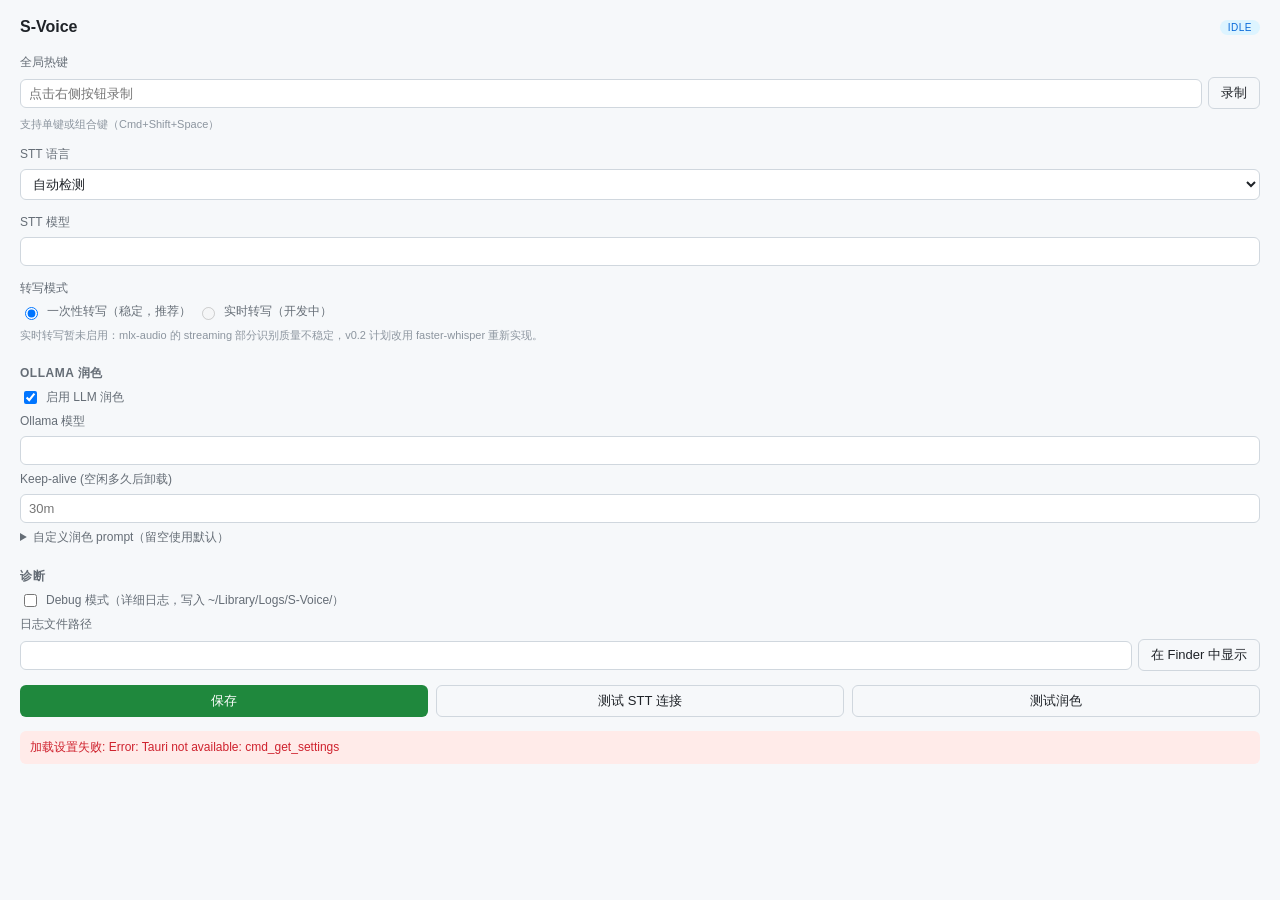
==== ui/index.html @ fd849587 "Initial commit" ====
<!DOCTYPE html>
<html lang="zh-CN">
<head>
  <meta charset="UTF-8">
  <meta name="viewport" content="width=device-width, initial-scale=1.0">
  <title>S-Voice — Settings</title>
  <link rel="stylesheet" href="styles.css">
</head>
<body>
  <div class="container">
    <header>
      <h1>S-Voice</h1>
      <span class="badge" id="state-badge">idle</span>
    </header>

    <section>
      <label>全局热键</label>
      <div class="row">
        <input type="text" id="hotkey" readonly placeholder="点击右侧按钮录制">
        <button id="record-hotkey" class="btn-secondary">录制</button>
        <button id="clear-hotkey" class="btn-secondary" hidden>✕</button>
      </div>
      <p class="hint" id="hotkey-hint">支持单键或组合键（Cmd+Shift+Space）</p>
    </section>

    <section>
      <label>STT 语言</label>
      <select id="language">
        <option value="auto" selected>自动检测</option>
        <option value="zh">中文 (zh)</option>
        <option value="en">English (en)</option>
        <option value="ja">日本語 (ja)</option>
      </select>
    </section>

    <section>
      <label>STT 模型</label>
      <input type="text" id="stt-model">
    </section>

    <section>
      <label>转写模式</label>
      <div class="row" id="streaming-mode">
        <label class="checkbox">
          <input type="radio" name="streaming" value="off" id="streaming-off" checked>
          <span>一次性转写（稳定，推荐）</span>
        </label>
        <label class="checkbox" title="v0.2 实现：需要换 faster-whisper 替换 mlx-audio 的 alignatt streaming">
          <input type="radio" name="streaming" value="on" id="streaming-on" disabled>
          <span>实时转写（开发中）</span>
        </label>
      </div>
      <p class="hint" id="streaming-hint">实时转写暂未启用：mlx-audio 的 streaming 部分识别质量不稳定，v0.2 计划改用 faster-whisper 重新实现。</p>
    </section>

    <section>
      <h2>Ollama 润色</h2>
      <div class="row">
        <label class="checkbox">
          <input type="checkbox" id="polish-enabled" checked>
          <span>启用 LLM 润色</span>
        </label>
      </div>
      <label>Ollama 模型</label>
      <input type="text" id="ollama-model">
      <label>Keep-alive (空闲多久后卸载)</label>
      <input type="text" id="ollama-keepalive" placeholder="30m">
      <details>
        <summary>自定义润色 prompt（留空使用默认）</summary>
        <textarea id="polish-prompt" rows="6"></textarea>
      </details>
    </section>

    <section>
      <h2>诊断</h2>
      <div class="row">
        <label class="checkbox">
          <input type="checkbox" id="debug">
          <span>Debug 模式（详细日志，写入 ~/Library/Logs/S-Voice/）</span>
        </label>
      </div>
      <label>日志文件路径</label>
      <div class="row">
        <input type="text" id="log-path" readonly>
        <button id="open-log-dir" class="btn-secondary">在 Finder 中显示</button>
      </div>
    </section>

    <section class="actions">
      <button id="save" class="btn-primary">保存</button>
      <button id="test-stt" class="btn-secondary">测试 STT 连接</button>
      <button id="test-polish" class="btn-secondary">测试润色</button>
    </section>

    <section id="status" class="status" hidden></section>
  </div>

  <script src="tauri.js"></script>
  <script src="app.js"></script>
</body>
</html>
---- ui/styles.css ----
/* --- Settings window --- */
* { box-sizing: border-box; }
body {
  margin: 0;
  font-family: -apple-system, BlinkMacSystemFont, "Segoe UI", "PingFang SC", "Hiragino Sans GB", "Microsoft YaHei", sans-serif;
  font-size: 13px;
  color: #1f2328;
  background: #f6f8fa;
  -webkit-font-smoothing: antialiased;
}
.container {
  padding: 18px 20px;
  display: flex;
  flex-direction: column;
  gap: 14px;
}
header {
  display: flex;
  align-items: center;
  justify-content: space-between;
  margin-bottom: 4px;
}
header h1 {
  font-size: 16px;
  margin: 0;
  font-weight: 600;
}
.badge {
  font-size: 10px;
  padding: 2px 8px;
  border-radius: 10px;
  background: #ddf4ff;
  color: #0969da;
  text-transform: uppercase;
  letter-spacing: 0.5px;
}
.badge.recording { background: #ffebe9; color: #cf222e; }
.badge.processing { background: #fff8c5; color: #9a6700; }
.badge.polishing { background: #ddf4ff; color: #0969da; }
.badge.error { background: #ffebe9; color: #cf222e; }

section { display: flex; flex-direction: column; gap: 6px; }
section h2 {
  font-size: 12px;
  margin: 8px 0 0 0;
  text-transform: uppercase;
  letter-spacing: 0.5px;
  color: #656d76;
  font-weight: 600;
}
label { font-size: 12px; color: #656d76; font-weight: 500; }
input[type="text"], select, textarea {
  font: inherit;
  padding: 6px 8px;
  border: 1px solid #d0d7de;
  border-radius: 6px;
  background: white;
  color: #1f2328;
  outline: none;
  transition: border-color 0.15s;
}
input[type="text"]:focus, select:focus, textarea:focus {
  border-color: #0969da;
  box-shadow: 0 0 0 3px rgba(9,105,218,0.1);
}
textarea { font-family: ui-monospace, SFMono-Regular, Menlo, monospace; font-size: 12px; resize: vertical; }
.row { display: flex; gap: 6px; align-items: center; }
.row input[type="text"] { flex: 1; }
.checkbox { display: flex; align-items: center; gap: 6px; cursor: pointer; }
details summary { cursor: pointer; color: #656d76; font-size: 12px; }
.hint { margin: 2px 0 0 0; font-size: 11px; color: #8c959f; }

.btn-primary, .btn-secondary {
  font: inherit;
  padding: 6px 12px;
  border-radius: 6px;
  border: 1px solid transparent;
  cursor: pointer;
  transition: background 0.15s, border-color 0.15s;
}
.btn-primary {
  background: #1f883d;
  color: white;
  font-weight: 500;
}
.btn-primary:hover { background: #1a7f37; }
.btn-secondary {
  background: #f6f8fa;
  border-color: #d0d7de;
  color: #1f2328;
}
.btn-secondary:hover { background: #f3f4f6; border-color: #afb8c1; }
.btn-secondary.recording { background: #cf222e; color: white; border-color: #cf222e; }

.actions { flex-direction: row; gap: 8px; }
.actions button { flex: 1; }

.status {
  padding: 8px 10px;
  border-radius: 6px;
  font-size: 12px;
}
.status.success { background: #dafbe1; color: #1a7f37; }
.status.error   { background: #ffebe9; color: #cf222e; }
.status.info    { background: #ddf4ff; color: #0969da; }

/* Recording mode: the input is the active element being recorded */
input.recording-hotkey {
  border-color: #cf222e;
  background: #fff5f5;
  color: #cf222e;
  font-weight: 500;
}

/* --- Floating panel --- */
.floating-body {
  background: transparent;
  margin: 0;
  overflow: hidden;
  user-select: none;
  -webkit-user-select: none;
  cursor: default;
  /* Panel is persistent; don't intercept mouse clicks. The window itself
     also has focus: false so it never grabs keyboard focus. */
  pointer-events: none;
}
.floating-panel {
  background: linear-gradient(
    to bottom,
    rgba(160, 200, 240, 0.58) 0%,
    rgba(186, 215, 245, 0.42) 55%,
    rgba(210, 230, 250, 0.22) 100%
  );
  backdrop-filter: blur(30px) saturate(180%);
  -webkit-backdrop-filter: blur(30px) saturate(180%);
  border-radius: 12px;
  padding: 8px 14px;
  color: #0a2540;
  font-family: -apple-system, BlinkMacSystemFont, "Segoe UI", "PingFang SC", sans-serif;
  font-size: 15px;
  display: flex;
  flex-direction: column;
  gap: 6px;
  border: 1px solid rgba(255, 255, 255, 0.05);
  box-shadow: inset 0 0 0 1px rgba(255, 255, 255, 0.08);
}
.floating-row {
  display: flex;
  align-items: center;
  justify-content: center;
  gap: 8px;
  position: relative;
}
.floating-text { font-weight: 500; text-align: center; line-height: 1; transform: translateY(-1px); color: #0a2540; }
.floating-text.small { color: rgba(10, 37, 64, 0.55); font-size: 11px; position: absolute; right: 0; top: 50%; transform: translateY(calc(-50% - 1px)); }
.dot {
  width: 8px; height: 8px;
  border-radius: 50%;
  background: #8c8c8c;
  display: inline-block;
}
@keyframes pulse {
  0%, 100% { opacity: 1; }
  50% { opacity: 0.3; }
}
@keyframes breathe {
  0%, 100% { opacity: 1; transform: scale(1); }
  50%      { opacity: 0.45; transform: scale(0.78); }
}
@keyframes fade {
  0%, 100% { opacity: 1; }
  50%      { opacity: 0.45; }
}
.waveform-bar {
  height: 8px;
  min-width: 8px;
  width: 0%;
  background: #8c8c8c;
  border-radius: 4px;
  transition: width 60ms linear, background-color 200ms;
  align-self: center;          /* centre within the column-flex panel */
}
.waveform-bar.recording  { background: #30d158; animation: breathe 1.5s ease-in-out infinite; }
.waveform-bar.processing  { background: #ff9f0a; animation: fade 1.5s ease-in-out infinite; }
.waveform-bar.polishing   { background: #0969da; animation: fade 1.5s ease-in-out infinite; }
.waveform-bar.error      { background: #ff3b30; }
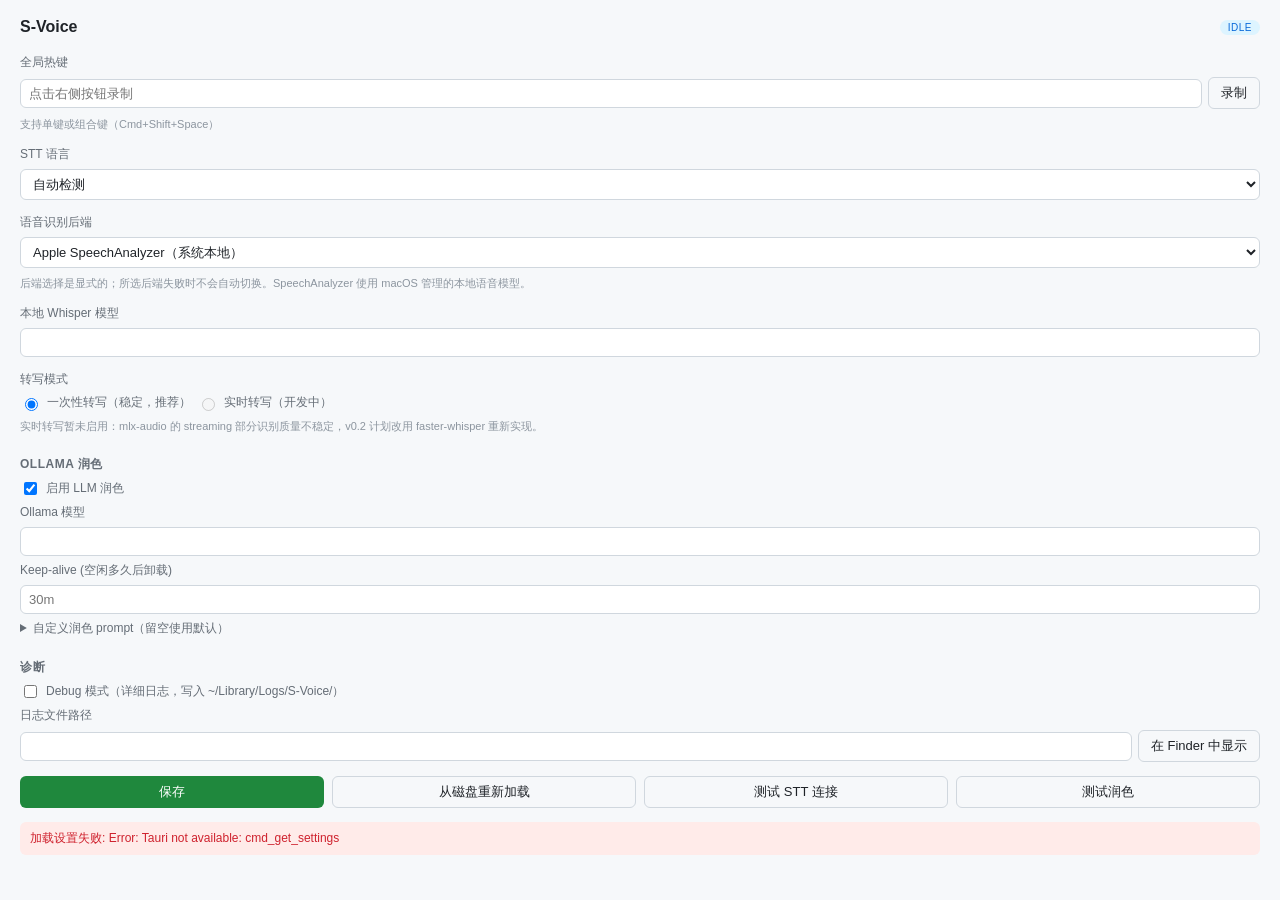
==== commit 7a15d020: "Release S-Voice v0.2.0" ====
--- a/ui/index.html
+++ b/ui/index.html
@@ -34,7 +34,16 @@
     </section>
 
     <section>
-      <label>STT 模型</label>
+      <label>语音识别后端</label>
+      <select id="stt-backend">
+        <option value="apple_speech" selected>Apple SpeechAnalyzer（系统本地）</option>
+        <option value="local_whisper">本地 Whisper（离线）</option>
+      </select>
+      <p class="hint">后端选择是显式的；所选后端失败时不会自动切换。SpeechAnalyzer 使用 macOS 管理的本地语音模型。</p>
+    </section>
+
+    <section>
+      <label>本地 Whisper 模型</label>
       <input type="text" id="stt-model">
     </section>
 
@@ -88,6 +97,7 @@
 
     <section class="actions">
       <button id="save" class="btn-primary">保存</button>
+      <button id="reload" class="btn-secondary">从磁盘重新加载</button>
       <button id="test-stt" class="btn-secondary">测试 STT 连接</button>
       <button id="test-polish" class="btn-secondary">测试润色</button>
     </section>
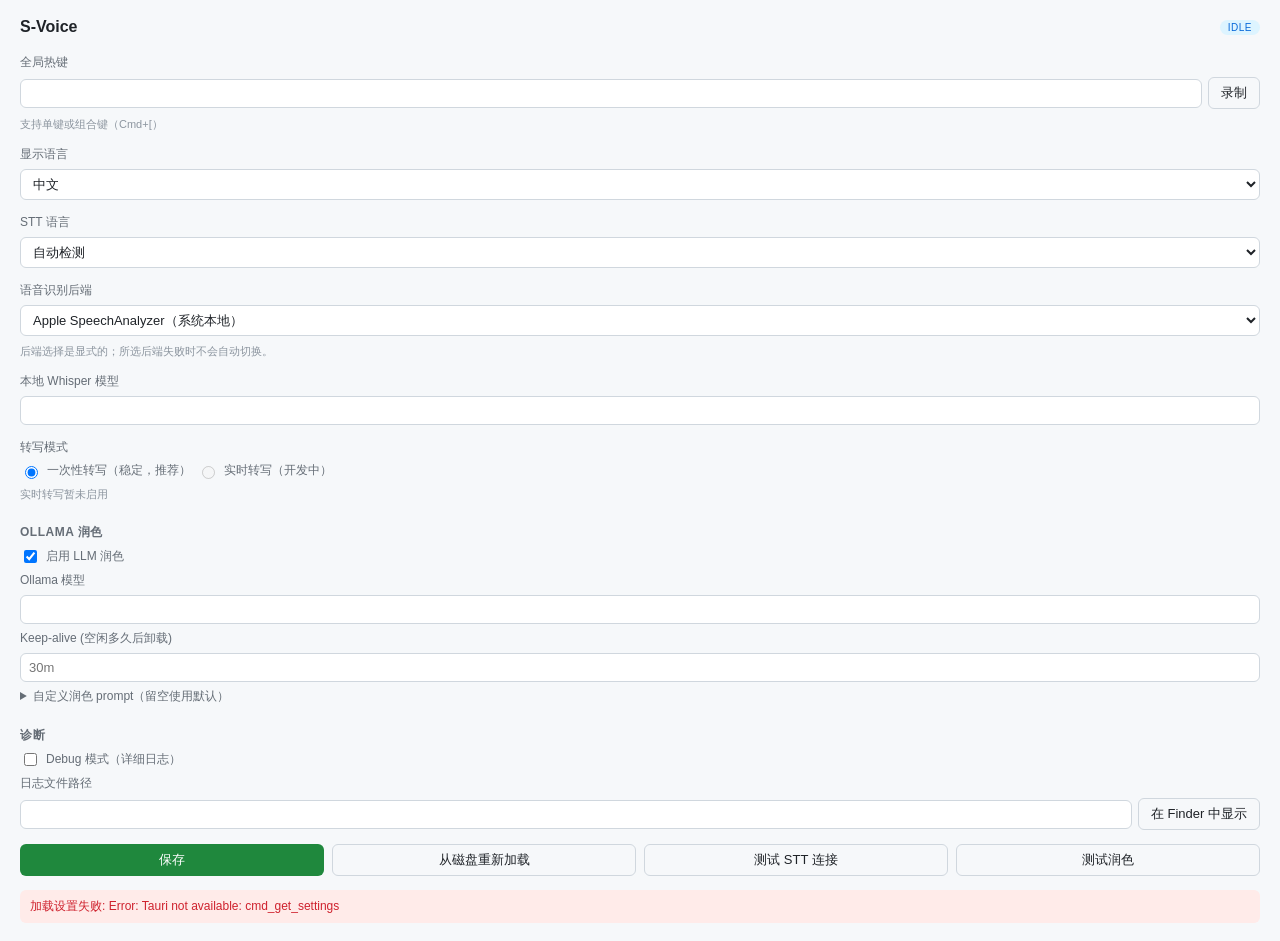
==== commit 3a583e12: "Polish preserves spoken language; UI i18n auto-saves; bilingual README - polish.rs: DEFAULT_PROMPT r" ====
--- a/ui/index.html
+++ b/ui/index.html
@@ -14,19 +14,24 @@
     </header>
 
     <section>
-      <label>全局热键</label>
+      <label id="hotkey-label">全局热键</label>
       <div class="row">
-        <input type="text" id="hotkey" readonly placeholder="点击右侧按钮录制">
+        <input type="text" id="hotkey" readonly>
         <button id="record-hotkey" class="btn-secondary">录制</button>
         <button id="clear-hotkey" class="btn-secondary" hidden>✕</button>
       </div>
-      <p class="hint" id="hotkey-hint">支持单键或组合键（Cmd+Shift+Space）</p>
+      <p class="hint" id="hotkey-hint">支持单键或组合键（Cmd+[）</p>
     </section>
 
     <section>
-      <label>STT 语言</label>
+      <label id="ui-language-label">显示语言</label>
+      <select id="ui-language"><option value="zh">中文</option><option value="en">English</option></select>
+    </section>
+
+    <section>
+      <label id="stt-language-label">STT 语言</label>
       <select id="language">
-        <option value="auto" selected>自动检测</option>
+        <option id="auto-language" value="auto" selected>自动检测</option>
         <option value="zh">中文 (zh)</option>
         <option value="en">English (en)</option>
         <option value="ja">日本語 (ja)</option>
@@ -34,61 +39,61 @@
     </section>
 
     <section>
-      <label>语音识别后端</label>
+      <label id="backend-label">语音识别后端</label>
       <select id="stt-backend">
-        <option value="apple_speech" selected>Apple SpeechAnalyzer（系统本地）</option>
-        <option value="local_whisper">本地 Whisper（离线）</option>
+        <option id="apple-option" value="apple_speech" selected>Apple SpeechAnalyzer（系统本地）</option>
+        <option id="whisper-option" value="local_whisper">本地 Whisper（离线）</option>
       </select>
-      <p class="hint">后端选择是显式的；所选后端失败时不会自动切换。SpeechAnalyzer 使用 macOS 管理的本地语音模型。</p>
+      <p class="hint" id="backend-hint">后端选择是显式的；所选后端失败时不会自动切换。</p>
     </section>
 
     <section>
-      <label>本地 Whisper 模型</label>
+      <label id="stt-model-label">本地 Whisper 模型</label>
       <input type="text" id="stt-model">
     </section>
 
     <section>
-      <label>转写模式</label>
+      <label id="mode-label">转写模式</label>
       <div class="row" id="streaming-mode">
         <label class="checkbox">
           <input type="radio" name="streaming" value="off" id="streaming-off" checked>
-          <span>一次性转写（稳定，推荐）</span>
+          <span id="once-label">一次性转写（稳定，推荐）</span>
         </label>
-        <label class="checkbox" title="v0.2 实现：需要换 faster-whisper 替换 mlx-audio 的 alignatt streaming">
+        <label class="checkbox" id="realtime-label-wrap">
           <input type="radio" name="streaming" value="on" id="streaming-on" disabled>
-          <span>实时转写（开发中）</span>
+          <span id="realtime-label">实时转写（开发中）</span>
         </label>
       </div>
-      <p class="hint" id="streaming-hint">实时转写暂未启用：mlx-audio 的 streaming 部分识别质量不稳定，v0.2 计划改用 faster-whisper 重新实现。</p>
+      <p class="hint" id="streaming-hint">实时转写暂未启用</p>
     </section>
 
     <section>
-      <h2>Ollama 润色</h2>
+      <h2 id="polish-title">Ollama 润色</h2>
       <div class="row">
         <label class="checkbox">
           <input type="checkbox" id="polish-enabled" checked>
-          <span>启用 LLM 润色</span>
+          <span id="polish-label">启用 LLM 润色</span>
         </label>
       </div>
-      <label>Ollama 模型</label>
+      <label id="ollama-model-label">Ollama 模型</label>
       <input type="text" id="ollama-model">
-      <label>Keep-alive (空闲多久后卸载)</label>
+      <label id="keepalive-label">Keep-alive (空闲多久后卸载)</label>
       <input type="text" id="ollama-keepalive" placeholder="30m">
       <details>
-        <summary>自定义润色 prompt（留空使用默认）</summary>
+        <summary id="prompt-summary">自定义润色 prompt（留空使用默认）</summary>
         <textarea id="polish-prompt" rows="6"></textarea>
       </details>
     </section>
 
     <section>
-      <h2>诊断</h2>
+      <h2 id="diagnostic-title">诊断</h2>
       <div class="row">
         <label class="checkbox">
           <input type="checkbox" id="debug">
-          <span>Debug 模式（详细日志，写入 ~/Library/Logs/S-Voice/）</span>
+          <span id="debug-label">Debug 模式（详细日志）</span>
         </label>
       </div>
-      <label>日志文件路径</label>
+      <label id="log-label">日志文件路径</label>
       <div class="row">
         <input type="text" id="log-path" readonly>
         <button id="open-log-dir" class="btn-secondary">在 Finder 中显示</button>
--- a/ui/styles.css
+++ b/ui/styles.css
@@ -143,6 +143,10 @@
   gap: 6px;
   border: 1px solid rgba(255, 255, 255, 0.05);
   box-shadow: inset 0 0 0 1px rgba(255, 255, 255, 0.08);
+  /* Keep the floating HUD at one consistent translucency in every pipeline
+     state. State changes are communicated by text and bar colour, not by the
+     opacity of the whole surface. */
+  opacity: 0.82;
 }
 .floating-row {
   display: flex;
@@ -164,12 +168,12 @@
   50% { opacity: 0.3; }
 }
 @keyframes breathe {
-  0%, 100% { opacity: 1; transform: scale(1); }
-  50%      { opacity: 0.45; transform: scale(0.78); }
+  0%, 100% { transform: scale(1); }
+  50%      { transform: scale(0.78); }
 }
 @keyframes fade {
-  0%, 100% { opacity: 1; }
-  50%      { opacity: 0.45; }
+  0%, 100% { filter: brightness(1); }
+  50%      { filter: brightness(0.8); }
 }
 .waveform-bar {
   height: 8px;
